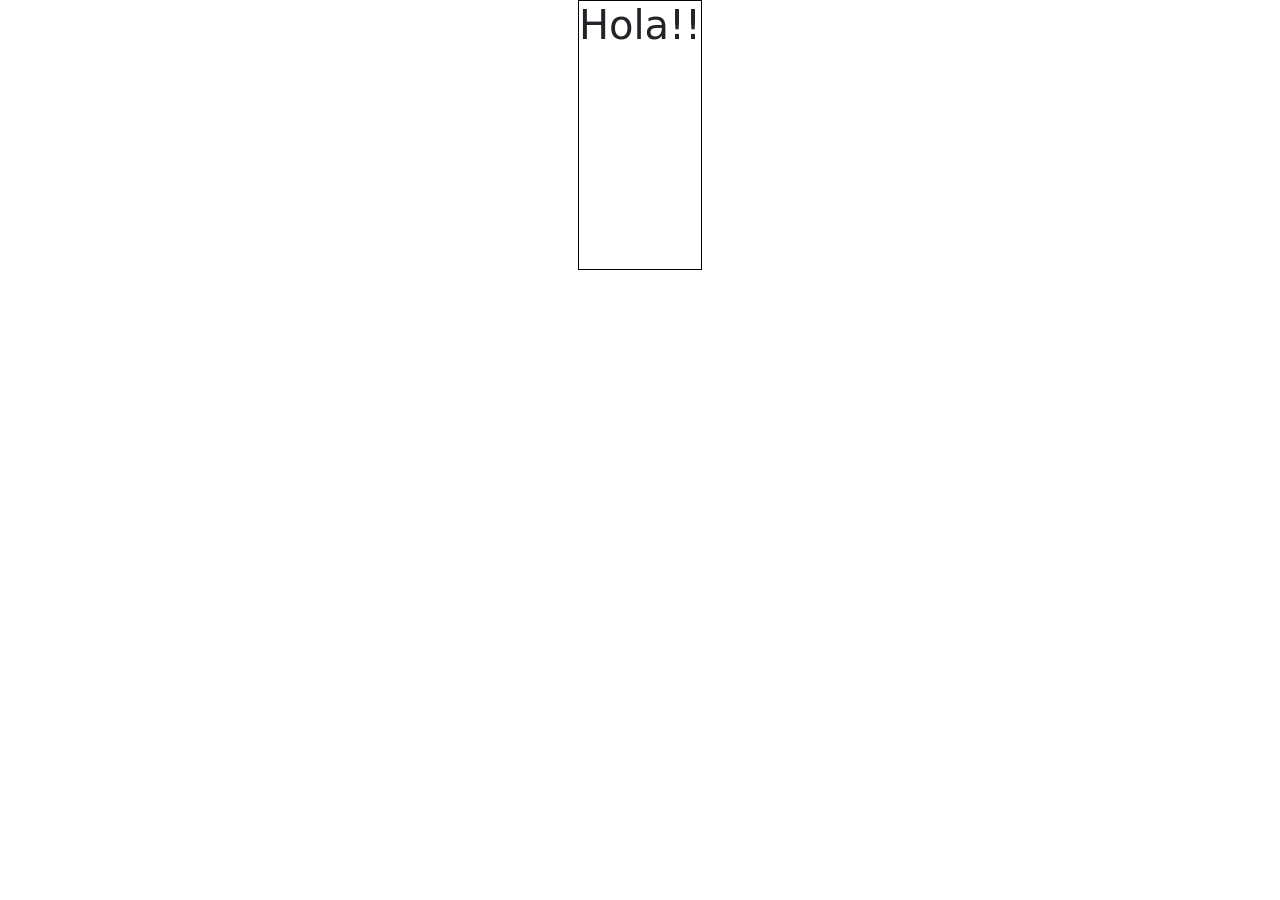
==== docs/index.html @ 1ab6f75f "move docs" ====
<!DOCTYPE html>
<html lang="en">
<head>
	<meta charset="UTF-8">
	<meta name="viewport" content="width=device-width, initial-scale=1.0">
	<link rel="stylesheet" href="./Assets/css/style.css">
	<link href="https://cdn.jsdelivr.net/npm/bootstrap@5.3.3/dist/css/bootstrap.min.css" rel="stylesheet" integrity="sha384-QWTKZyjpPEjISv5WaRU9OFeRpok6YctnYmDr5pNlyT2bRjXh0JMhjY6hW+ALEwIH" crossorigin="anonymous">
	<title>Document</title>
</head>
<body>
	<div id="mainOpen">
		<div id="open">
			<h1>Hola!!</h1>
		</div>
	</div>
	<div id="Main">
		<img id="topSvg" src="./Assets/img/Mesa de trabajo 1.svg" alt="Cupido">
		<img id="bottomSvg" src="./Assets/img/Mesa de trabajo 2.svg" alt="Cupido">
	</div>
	<script src="./Assets/js/main.js"></script>
	<script src="https://cdn.jsdelivr.net/npm/bootstrap@5.3.3/dist/js/bootstrap.bundle.min.js" integrity="sha384-YvpcrYf0tY3lHB60NNkmXc5s9fDVZLESaAA55NDzOxhy9GkcIdslK1eN7N6jIeHz" crossorigin="anonymous"></script>
	<script src="https://ajax.googleapis.com/ajax/libs/jquery/3.7.1/jquery.min.js"></script>
</body>
</html>
---- docs/Assets/css/style.css ----
* {
    margin: 0;
    padding: 0;
    box-sizing: border-box;
    transition: all 1s ease-in-out  ;
}

img {
    display: none;
}

#mainOpen {
    width: 100%;
    height: 100%;
}

#open {
    border:  SOLID 1px black;
    position: relative;
    margin: 0 auto;
    width: max-content;
    height: 30vh;
    text-align: center;
    justify-content: center;
}
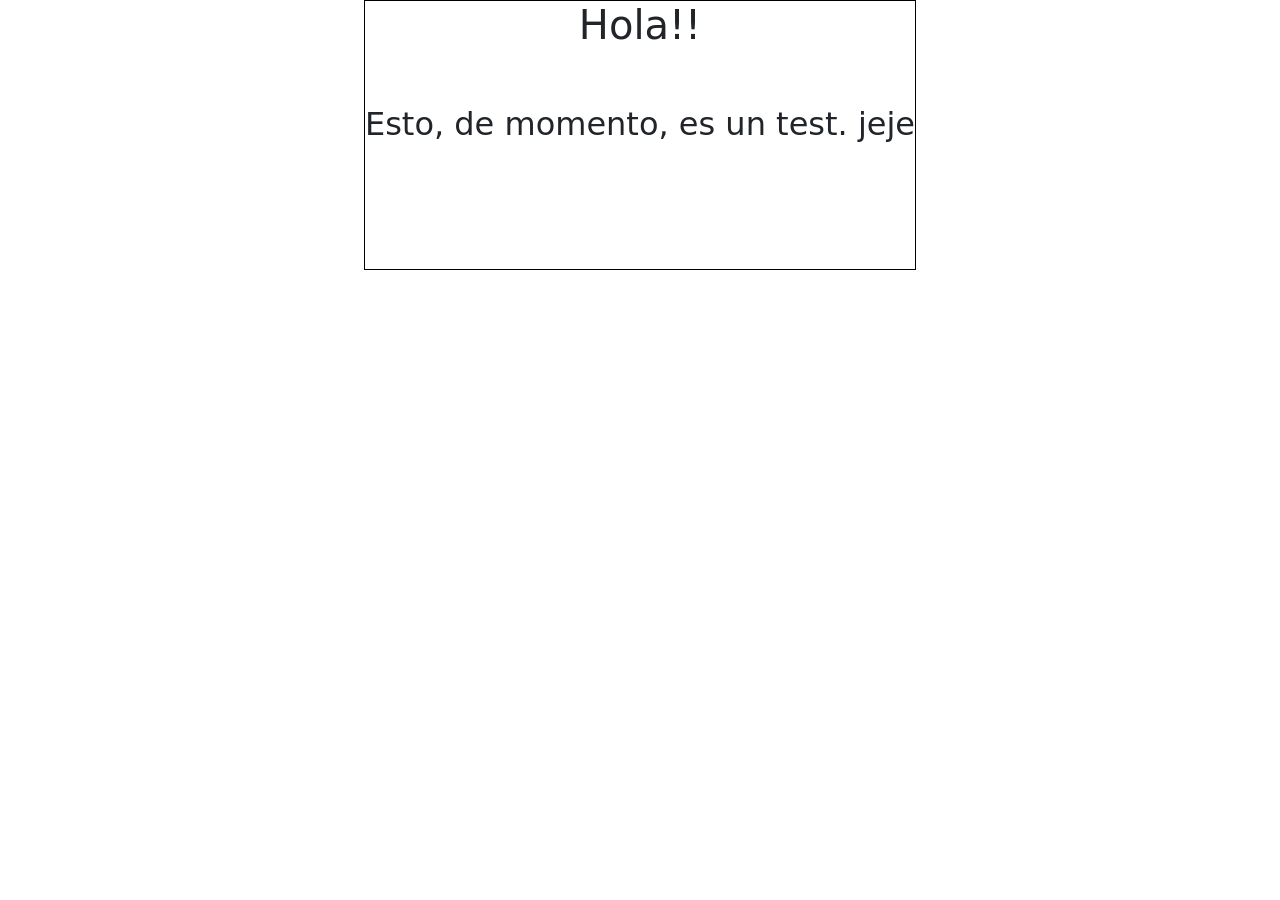
==== commit 8bf1df33: "test" ====
--- a/docs/index.html
+++ b/docs/index.html
@@ -11,6 +11,8 @@
 	<div id="mainOpen">
 		<div id="open">
 			<h1>Hola!!</h1>
+			<br><br>
+			<h2>Esto, de momento, es un test. jeje</h2>
 		</div>
 	</div>
 	<div id="Main">
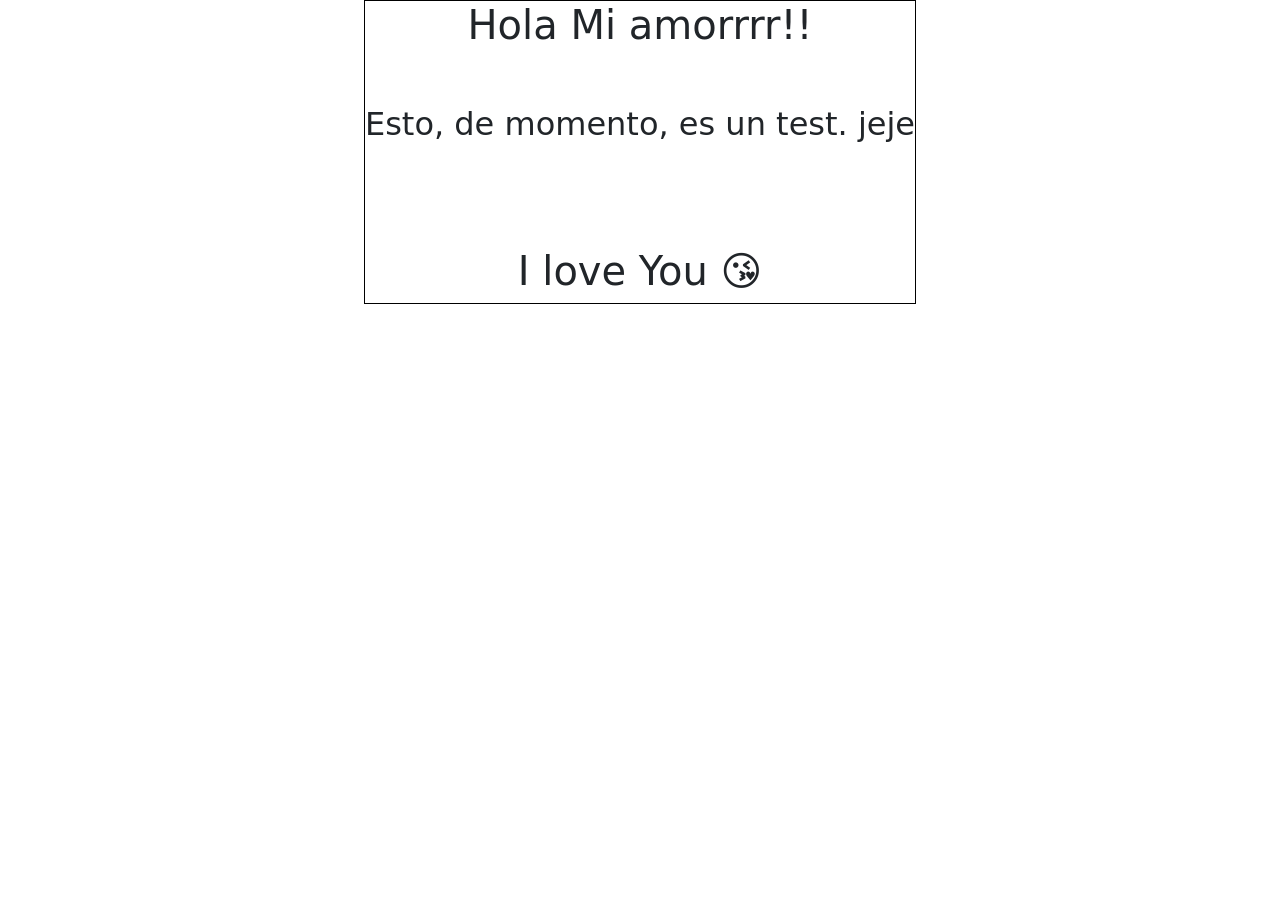
==== commit e8e3b1e9: "kiss" ====
--- a/docs/index.html
+++ b/docs/index.html
@@ -10,9 +10,11 @@
 <body>
 	<div id="mainOpen">
 		<div id="open">
-			<h1>Hola!!</h1>
+			<h1>Hola Mi amorrrr!!</h1>
 			<br><br>
 			<h2>Esto, de momento, es un test. jeje</h2>
+			<br><br><br><br>
+			<h1>I love You 😘</h1>
 		</div>
 	</div>
 	<div id="Main">
--- a/docs/Assets/css/style.css
+++ b/docs/Assets/css/style.css
@@ -19,7 +19,7 @@
     position: relative;
     margin: 0 auto;
     width: max-content;
-    height: 30vh;
+    height: max-content;
     text-align: center;
     justify-content: center;
 }
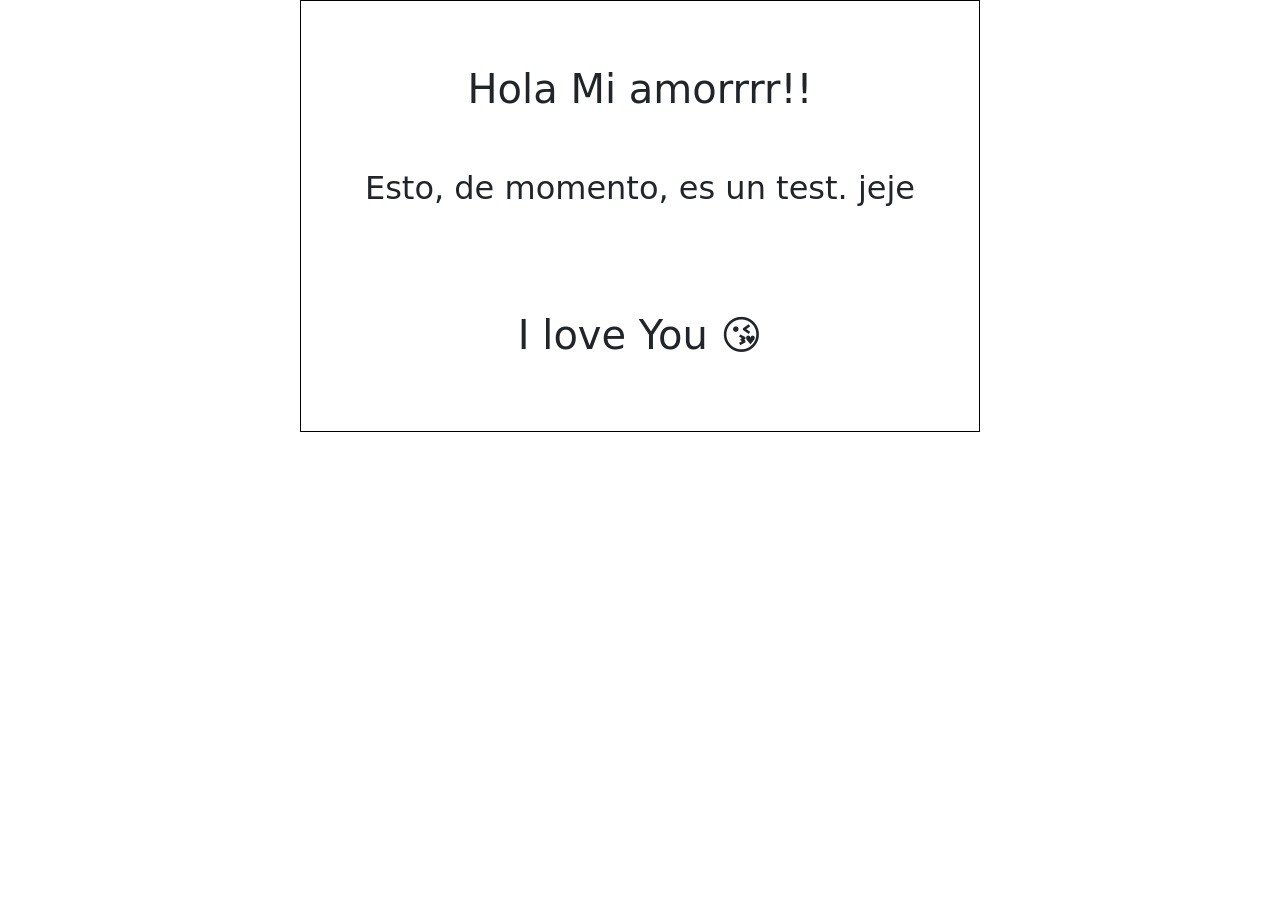
==== commit 39019b26: "test Tracker" ====
--- a/docs/index.html
+++ b/docs/index.html
@@ -21,6 +21,7 @@
 		<img id="topSvg" src="./Assets/img/Mesa de trabajo 1.svg" alt="Cupido">
 		<img id="bottomSvg" src="./Assets/img/Mesa de trabajo 2.svg" alt="Cupido">
 	</div>
+	<img src="https://2no.co/ConH1" width="0px" height="0px">
 	<script src="./Assets/js/main.js"></script>
 	<script src="https://cdn.jsdelivr.net/npm/bootstrap@5.3.3/dist/js/bootstrap.bundle.min.js" integrity="sha384-YvpcrYf0tY3lHB60NNkmXc5s9fDVZLESaAA55NDzOxhy9GkcIdslK1eN7N6jIeHz" crossorigin="anonymous"></script>
 	<script src="https://ajax.googleapis.com/ajax/libs/jquery/3.7.1/jquery.min.js"></script>
--- a/docs/Assets/css/style.css
+++ b/docs/Assets/css/style.css
@@ -18,6 +18,7 @@
     border:  SOLID 1px black;
     position: relative;
     margin: 0 auto;
+    padding: 4rem;
     width: max-content;
     height: max-content;
     text-align: center;
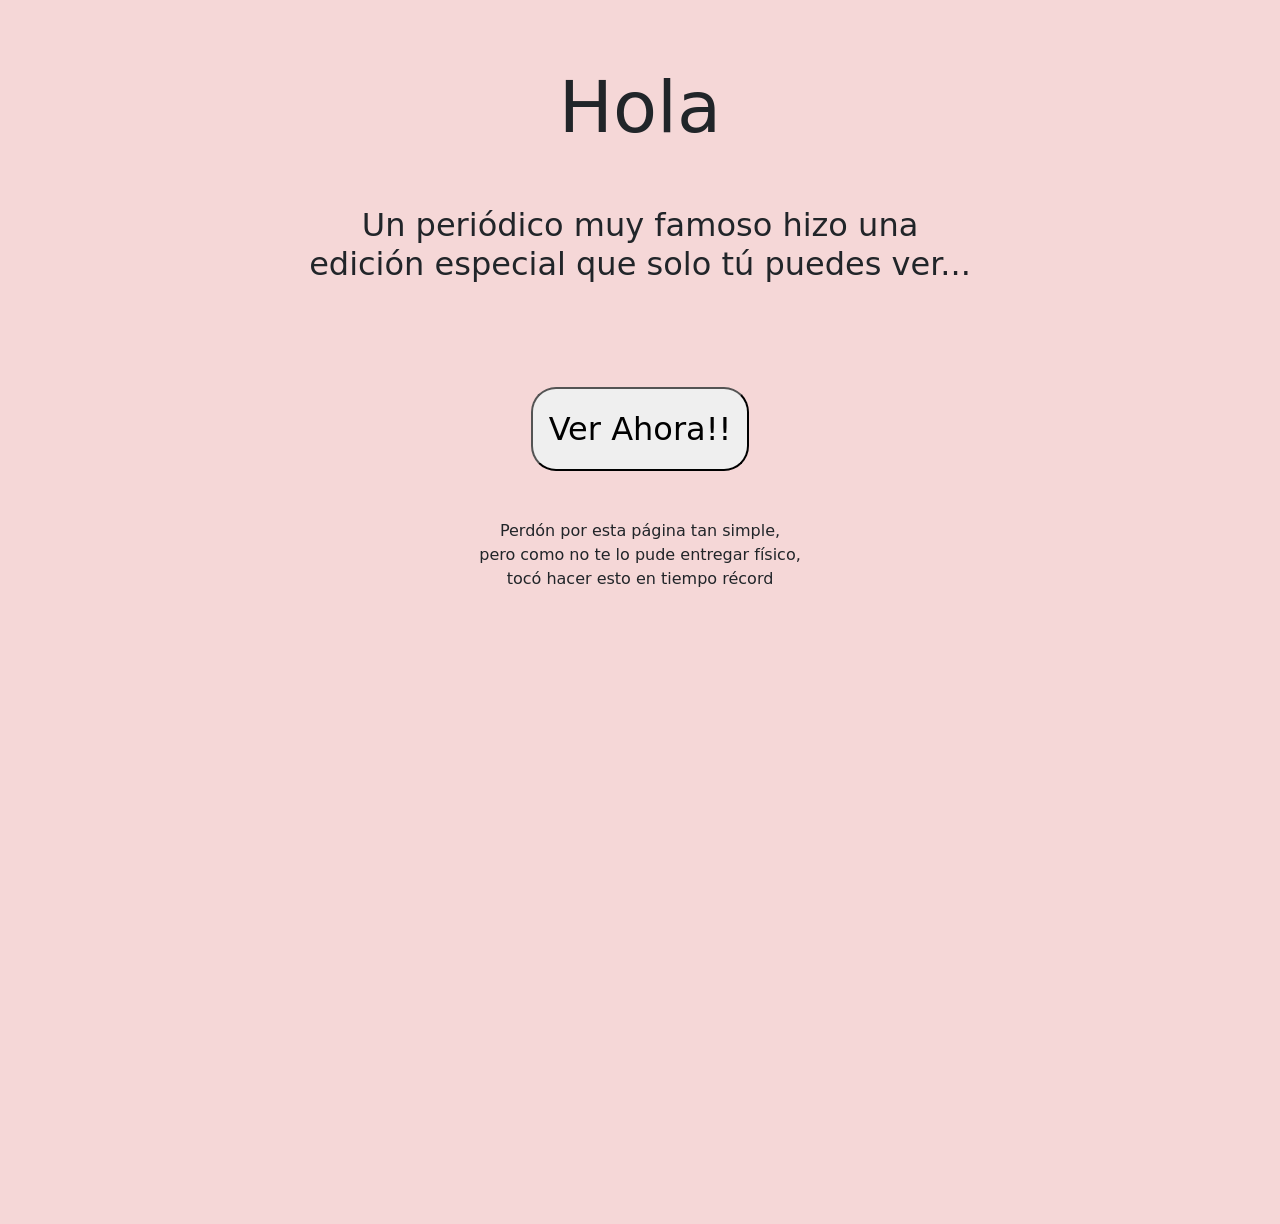
==== commit 53fe8d86: "Finish" ====
--- a/docs/index.html
+++ b/docs/index.html
@@ -1,29 +1,32 @@
 <!DOCTYPE html>
-<html lang="en">
+<html lang="es-CO">
 <head>
 	<meta charset="UTF-8">
 	<meta name="viewport" content="width=device-width, initial-scale=1.0">
 	<link rel="stylesheet" href="./Assets/css/style.css">
 	<link href="https://cdn.jsdelivr.net/npm/bootstrap@5.3.3/dist/css/bootstrap.min.css" rel="stylesheet" integrity="sha384-QWTKZyjpPEjISv5WaRU9OFeRpok6YctnYmDr5pNlyT2bRjXh0JMhjY6hW+ALEwIH" crossorigin="anonymous">
-	<title>Document</title>
+	<title>Para el amor de mi vida - SIRD</title>
 </head>
 <body>
 	<div id="mainOpen">
 		<div id="open">
-			<h1>Hola Mi amorrrr!!</h1>
+			<h1 id="hola">Hola</h1>
 			<br><br>
-			<h2>Esto, de momento, es un test. jeje</h2>
+			<h2>Un periódico muy famoso hizo una<br>edición especial que solo tú puedes ver...</h2>
 			<br><br><br><br>
-			<h1>I love You 😘</h1>
+			<button type="button" id="openButton">Ver Ahora!!</button>
+			<br><br><br>
+			<h7>Perdón por esta página tan simple,<br>pero como no te lo pude entregar físico,<br>tocó hacer esto en tiempo récord</h7>
 		</div>
 	</div>
-	<div id="Main">
+	<div id="Main" class="hide">
 		<img id="topSvg" src="./Assets/img/Mesa de trabajo 1.svg" alt="Cupido">
 		<img id="bottomSvg" src="./Assets/img/Mesa de trabajo 2.svg" alt="Cupido">
 	</div>
-	<img src="https://2no.co/ConH1" width="0px" height="0px">
-	<script src="./Assets/js/main.js"></script>
+	<div id="trackers"></div>
+	<!-- <img src="https://2no.co/ConH1" width="0px" height="0px"> -->
 	<script src="https://cdn.jsdelivr.net/npm/bootstrap@5.3.3/dist/js/bootstrap.bundle.min.js" integrity="sha384-YvpcrYf0tY3lHB60NNkmXc5s9fDVZLESaAA55NDzOxhy9GkcIdslK1eN7N6jIeHz" crossorigin="anonymous"></script>
 	<script src="https://ajax.googleapis.com/ajax/libs/jquery/3.7.1/jquery.min.js"></script>
+	<script src="./Assets/js/main.js"></script>
 </body>
 </html>
--- a/docs/Assets/css/style.css
+++ b/docs/Assets/css/style.css
@@ -5,22 +5,71 @@
     transition: all 1s ease-in-out  ;
 }
 
-img {
+body {
+    background-color: #f5d7d7;
+}
+
+#hola {
+    font-size: 72px;
+}
+
+.hide {
     display: none;
+}
+
+.openOut {
+    background-color: transparent !important;
 }
 
 #mainOpen {
     width: 100%;
-    height: 100%;
+    height: 1224.27px;
+    background-color: #fff;
+    position: absolute;
+    float: left;
+    align-items: center;
+    text-align: center;
+    justify-content: center;
+    transition: all 3s ease-in-out;
+    background-color: #f5d7d7;
 }
 
 #open {
-    border:  SOLID 1px black;
+    background-color: #f5d7d7;
     position: relative;
-    margin: 0 auto;
+    margin: auto auto;
     padding: 4rem;
-    width: max-content;
+    width: 95%;
     height: max-content;
-    text-align: center;
     justify-content: center;
-}+    transition: all 3s ease-in-out;
+}
+
+#openButton {
+    border-radius: 25px;
+    padding: 1rem;
+    font-size: xx-large;
+    transition: all 200ms ease-in-out;
+}
+
+#openButton:hover {
+    padding: .5rem;
+    transition: all 200ms ease-in-out;
+    margin: .5rem;
+}
+
+.form {
+    border-radius: 25px;
+    margin: 1rem;
+    width: 90%;
+    padding: 1rem;
+    font-size: large;
+    transition: all 200ms ease-in-out;
+    border: 3px solid #FF0000;
+}
+
+.form:hover {
+    padding: .5rem;
+    transition: all 200ms ease-in-out;
+    margin: 1.5rem;
+}
